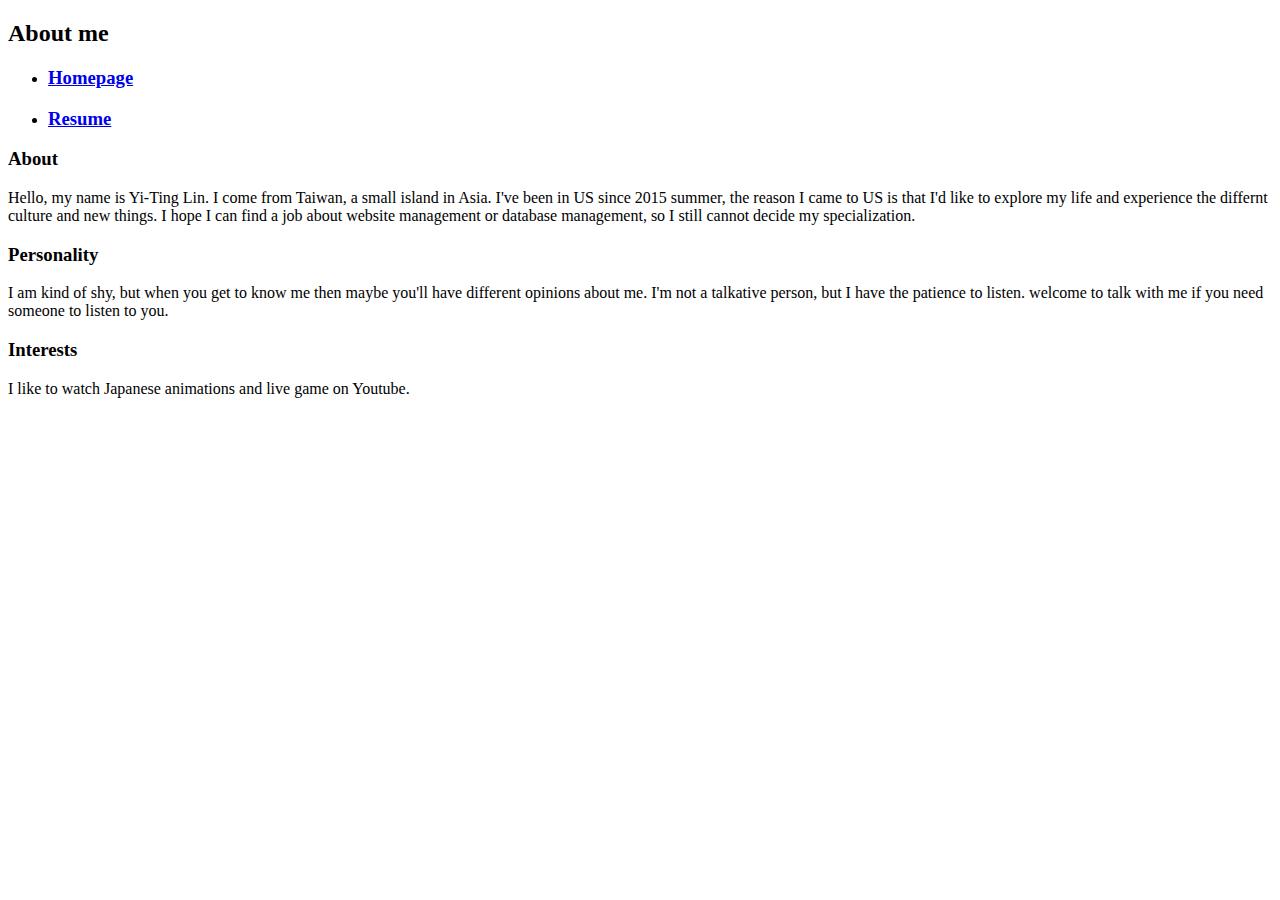
==== aboutme/index.html @ 81eb888d "add style sheet link" ====
<!DOCTYPE html>
<html lang="en" id="about">
  <head>
    <title>Yi Ting's Website</title>
    <meta charset="utf-8" />
    <meta name="viewpoint"
      content="width=divice-width, initinal-scale=l.0, shrink-to-fit=no" />
    <link rel="stylesheet" href="css/screen.css" />
  </head>

  <body>
    <header id="header">
      <h2>About me</h2>
      <nav id="navigation">
        <ul>
          <li id="nav-home"><h3><a href="..">Homepage</a></h3></li>
          <li id="nav-resume"><h3><a href="../resume">Resume</a></h3></li>
        </ul>
      </nav>
    </header>
    <main id="contect">
    <article>
      <h3>About</h3>
      <p>
        Hello, my name is Yi-Ting Lin. I come from Taiwan, a small island in Asia.
        I've been in US since 2015 summer, the reason I came to US is that I'd like to
        explore my life and experience the differnt culture and new things. I hope I can
        find a job about website management or database management, so I still cannot
        decide my specialization.
      </p>
      <h3>Personality</h3>
      <p>
        I am kind of shy, but when you get to know me then maybe you'll have different opinions about me.
        I'm not a talkative person, but I have the patience to listen. welcome to talk with me if you need someone to listen to you.
      </p>
      <h3>Interests</h3>
      <p>
        I like to watch Japanese animations and live game on Youtube.
      </p>
    </article>
    </main>
    <footer id="footer">
    </footer>
  </body>

</html>
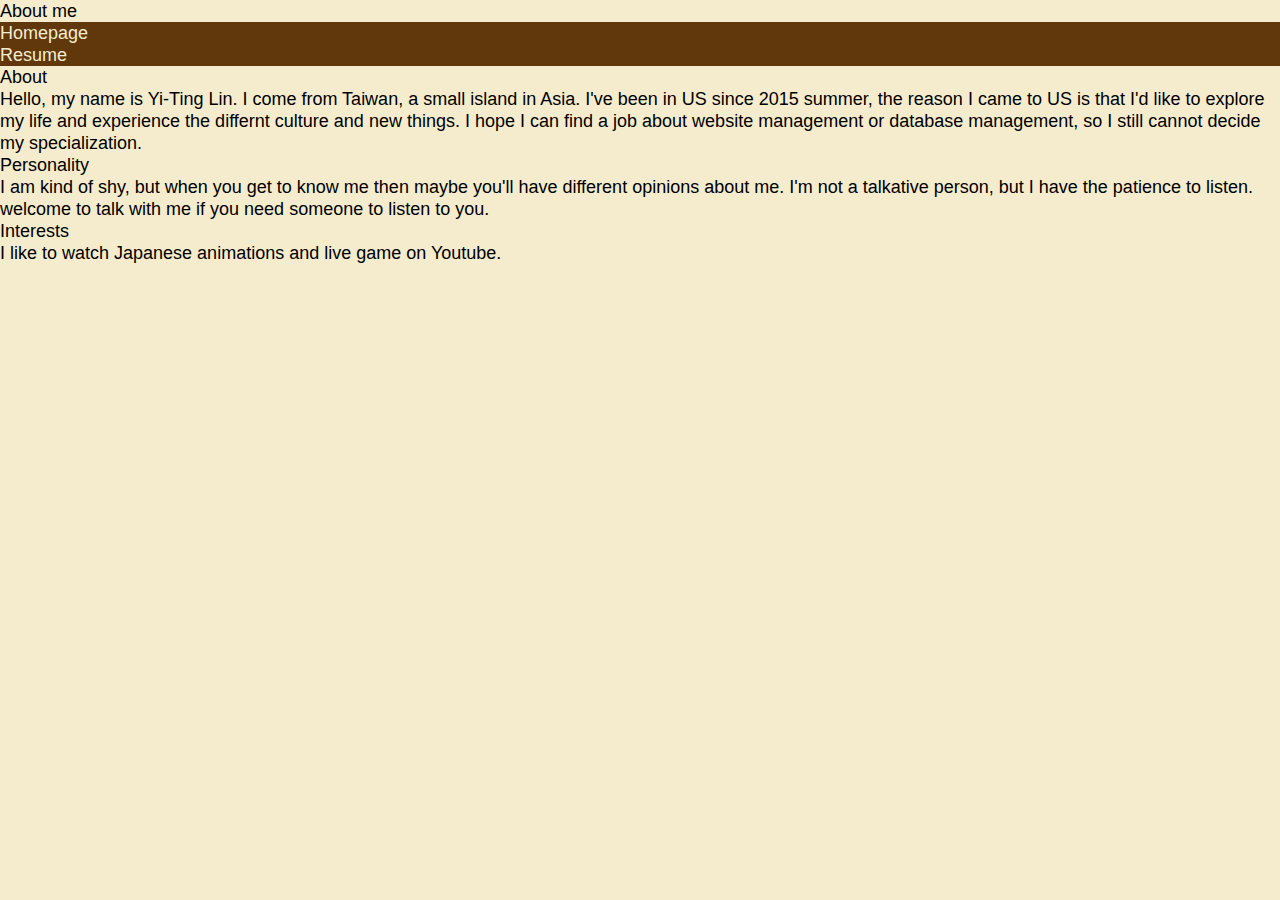
==== commit 69e0ec02: "correcting css style sheet link" ====
--- a/aboutme/index.html
+++ b/aboutme/index.html
@@ -5,7 +5,7 @@
     <meta charset="utf-8" />
     <meta name="viewpoint"
       content="width=divice-width, initinal-scale=l.0, shrink-to-fit=no" />
-    <link rel="stylesheet" href="css/screen.css" />
+    <link rel="stylesheet" href="../css/screen.css" />
   </head>
 
   <body>
@@ -13,8 +13,8 @@
       <h2>About me</h2>
       <nav id="navigation">
         <ul>
-          <li id="nav-home"><h3><a href="..">Homepage</a></h3></li>
-          <li id="nav-resume"><h3><a href="../resume">Resume</a></h3></li>
+          <li id="nav-home"><h3><a href="../">Homepage</a></h3></li>
+          <li id="nav-resume"><h3><a href="../resume/">Resume</a></h3></li>
         </ul>
       </nav>
     </header>
--- a/css/screen.css
+++ b/css/screen.css
@@ -0,0 +1,106 @@
+/* http://meyerweb.com/eric/tools/css/reset/
+   v2.0 | 20110126
+   License: none (public domain)
+*/
+/* stylelint-disable */
+a,abbr,acronym,address,applet,article,aside,audio,b,big,blockquote,body,canvas,caption,center,cite,code,dd,del,details,dfn,div,dl,dt,em,embed,fieldset,figcaption,figure,footer,form,h1,h2,h3,h4,h5,h6,header,hgroup,html,i,iframe,img,ins,kbd,label,legend,li,mark,menu,nav,object,ol,output,p,pre,q,ruby,s,samp,section,small,span,strike,strong,sub,summary,sup,table,tbody,td,tfoot,th,thead,time,tr,tt,u,ul,var,video{margin:0;padding:0;border:0;font:inherit;vertical-align:baseline}article,aside,details,figcaption,figure,footer,header,hgroup,main,menu,nav,section{display:block}html,.stylelint{line-height:1}body,.stylelint{line-height:inherit}ol,ul,.stylelint{list-style:none}blockquote,q{quotes:none}blockquote:after,blockquote:before,q:after,q:before{content:'';content:none}table{border-collapse:collapse;border-spacing:0}
+/* stylelint-enable */
+
+/* Begin site styles below */
+
+/* Base Styles */
+/*
+  Hint: these tend to be
+  1. element selectors
+  2. concerned with color and typography
+  3. basic element presenation
+*/
+html{
+  background-color: #F5ECCE;
+  font-family: Helvetica, Arial, sans-serif;
+  font-size: 1.125em;   /* 18 / 16 = 1.125 */
+  line-height: 1.222em;  /* 22 /18 = 1.222 */
+}
+
+body{
+  height: 100%;
+}
+
+main{
+
+}
+
+nav{
+  background-color: #61380B;
+}
+
+nav a{
+  text-decoration: none;
+  color: #F5ECCE;
+}
+
+h1,
+h2,
+h3,
+h4,
+h5,
+h6 {
+  line-height: 1.222em; /* 22 / 18 = 1.222 basic line height*/
+}
+
+
+/*
+  Setting type with a 4:3 modular scale
+  http://www.modularscale.com/?18&px&1.333
+*/
+
+
+/* Layout Styles */
+/*
+  Hint: these tend to be
+  1. IDs; but also classes, sometimes
+  2. concerned with layout and spatial
+     relationships
+*/
+
+
+
+/* Modular Styles */
+/*
+  Repeating style patterns.
+  Hint: these tend to be:
+  1. classes and relationship selectors
+  2. concerned with adjustments to base styles,
+      spacing, color, etc. etc.
+*/
+
+
+
+/* State Styles */
+/*
+  States of the browser and user access
+  conditions.
+  Hint: these tend to be:
+  1. Driven by media queries
+  2. Influenced by JavaScript
+  3. Organized by Base, Layout, Module, State
+*/
+
+@media screen and (min-width: 375px) {
+
+}
+
+@media screen and (min-width: 640px) {
+
+}
+
+@media screen and (min-width: 860px) {
+  /*
+    700 pixel grid w/ 80px margins (160)
+    Columns: 200px;
+    Gutters: 50px;
+    Primary module: 450px;
+    Secondary modul: 200px;
+  */
+
+}
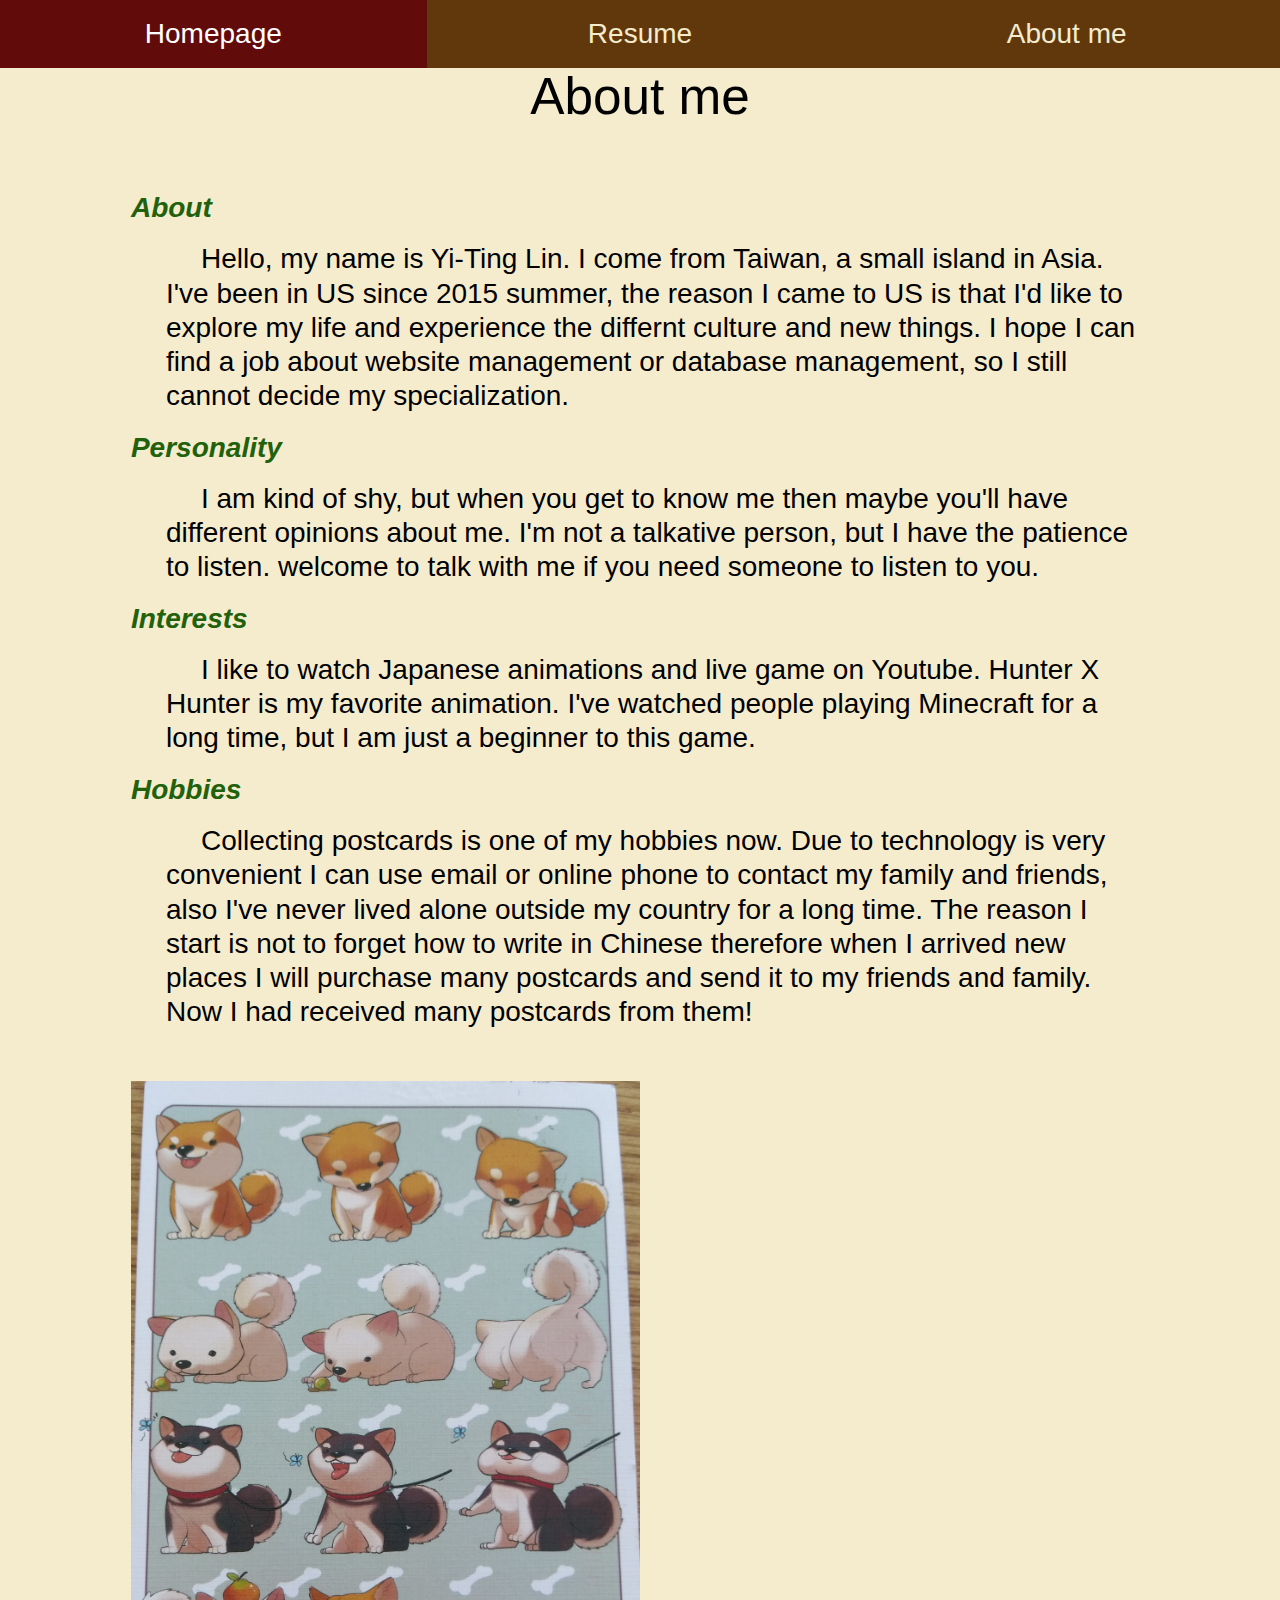
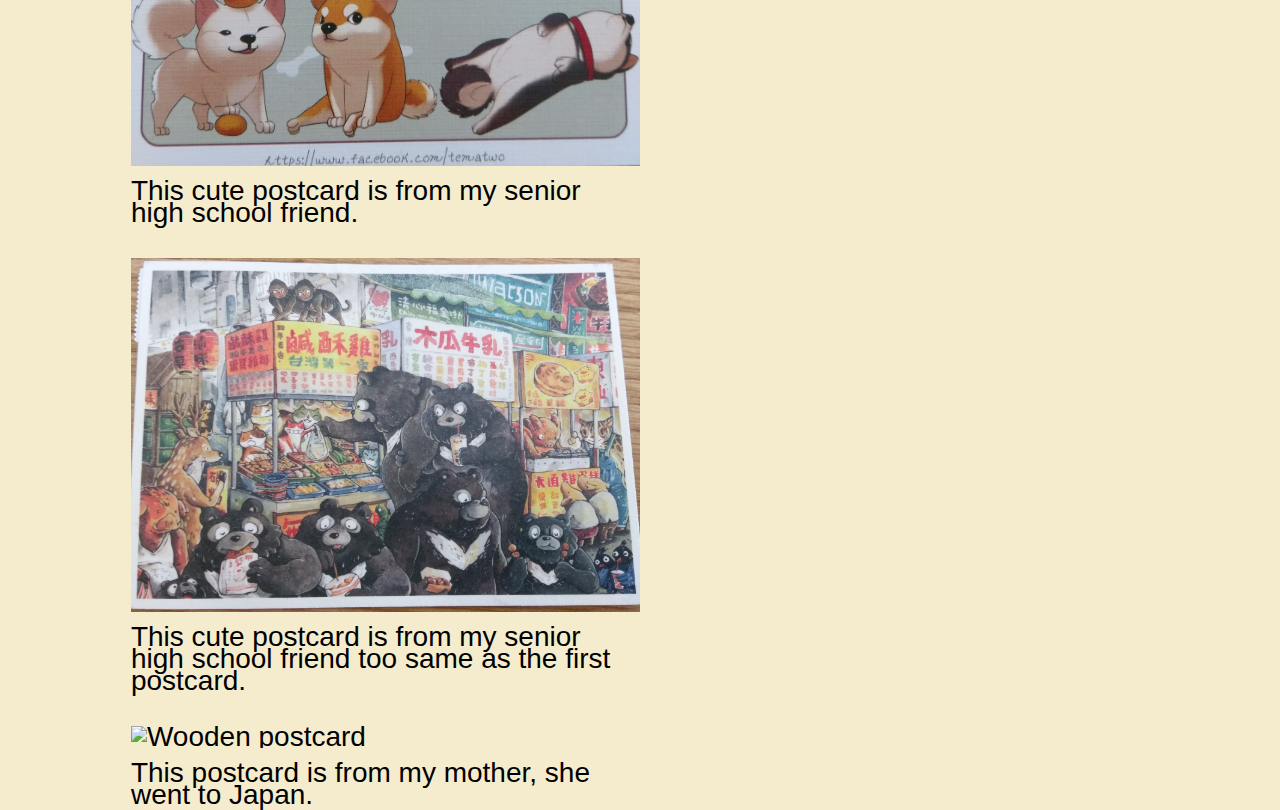
==== commit 0508aeb7: "put all postcards picture into one section" ====
--- a/aboutme/index.html
+++ b/aboutme/index.html
@@ -1,5 +1,5 @@
 <!DOCTYPE html>
-<html lang="en" id="about">
+<html lang="en" id="aboutpage">
   <head>
     <title>Yi Ting's Website</title>
     <meta charset="utf-8" />
@@ -13,8 +13,9 @@
       <h2>About me</h2>
       <nav id="navigation">
         <ul>
-          <li id="nav-home"><h3><a href="../">Homepage</a></h3></li>
-          <li id="nav-resume"><h3><a href="../resume/">Resume</a></h3></li>
+          <li id="home"><a href="../">Homepage</a></li>
+          <li id="resume"><a href="../resume/">Resume</a></li>
+          <li id="about"><a href="../aboutme">About&nbsp;me</a></li>
         </ul>
       </nav>
     </header>
@@ -30,14 +31,38 @@
       </p>
       <h3>Personality</h3>
       <p>
-        I am kind of shy, but when you get to know me then maybe you'll have different opinions about me.
-        I'm not a talkative person, but I have the patience to listen. welcome to talk with me if you need someone to listen to you.
+        I am kind of shy, but when you get to know me then maybe you'll have
+        different opinions about me. I'm not a talkative person, but I have the
+        patience to listen. welcome to talk with me if you need someone to
+        listen to you.
       </p>
       <h3>Interests</h3>
       <p>
-        I like to watch Japanese animations and live game on Youtube.
+        I like to watch Japanese animations and live game on Youtube. Hunter X
+        Hunter is my favorite animation. I've watched people playing Minecraft
+        for a long time, but I am just a beginner to this game.
+      </p>
+      <h3>Hobbies</h3>
+      <p>
+        Collecting postcards is one of my hobbies now. Due to technology is very
+        convenient I can use email or online phone to contact my family and
+        friends, also I've never lived alone outside my country for a long time.
+        The reason I start is not to forget how to write in Chinese therefore
+        when I arrived new places I will purchase many postcards and send it to
+        my friends and family. Now I had received many postcards from them!
       </p>
     </article>
+    <section id="postcardcollection">
+      <figure id="postcard1"> <img src="/img/postcard1.jpg" alt="doggies postcard" />
+        <figcaption>This cute postcard is from my senior high school friend.</figcaption>
+      </figure>
+      <figure id="postcard2"> <img src="/img/postcard3.jpg" alt="Taiwan night market and animals postcard" />
+        <figcaption>This cute postcard is from my senior high school friend too same as the first postcard.</figcaption>
+      </figure>
+      <figure id="postcard3"> <img src="/img/postcard7.jpg" alt="Wooden postcard" />
+        <figcaption>This postcard is from my mother, she went to Japan.</figcaption>
+      </figure>
+    </section>
     </main>
     <footer id="footer">
     </footer>
--- a/css/screen.css
+++ b/css/screen.css
@@ -19,41 +19,37 @@
   background-color: #F5ECCE;
   font-family: Helvetica, Arial, sans-serif;
   font-size: 1.125em;   /* 18 / 16 = 1.125 */
-  line-height: 1.222em;  /* 22 /18 = 1.222 */
+  line-height: 1.222em;  /* 22 /18 = 1.222 basic line height*/
 }
 
 body{
-  height: 100%;
-}
-
-main{
-
+  padding-top: 1.2222em; /* 22/ 18 = 2.4444*/
+  padding-left: 1.2222em; /* 22 / 18 = 1.2222*/
+  padding-right: 1.2222em;
 }
 
 nav{
+  position: absolute;
+  top: 0;
+  left: 0;
+  width: 100%;
   background-color: #61380B;
 }
 
 nav a{
+  display: block;
   text-decoration: none;
   color: #F5ECCE;
+  text-align: center;
+  line-height: 2.4444em; /* 44/ 18 = 2.4444*/
 }
 
 h1,
 h2,
 h3,
-h4,
-h5,
-h6 {
+p {
   line-height: 1.222em; /* 22 / 18 = 1.222 basic line height*/
 }
-
-
-/*
-  Setting type with a 4:3 modular scale
-  http://www.modularscale.com/?18&px&1.333
-*/
-
 
 /* Layout Styles */
 /*
@@ -63,6 +59,57 @@
      relationships
 */
 
+
+/*#header{
+  padding-top: 0.61111em;
+  padding-bottom: 0.61111em;
+}*/
+
+nav li{
+  padding: 0;
+  display: block;
+  float: left;
+  width: 33.3333333333%;
+}
+
+h1{
+  text-align: center;
+  font-size: 2.4444em; /* 44 / 18 = 2.4444 */
+  line-height: 2.4444em; /*  44/ 18 = 2.4444*/
+}
+
+h2{
+  text-align: center;
+  font-size: 1.83333em; /* 33 / 18 = 1.83333*/
+  line-height: 2.4444em; /* 44 / 18 = 2.4444*/
+  padding-bottom: 0.61111em; /* 11 / 18 = 0.61111*/
+}
+
+h3{
+  font-size: 1.222em /* 22 / 18 = 1.222*/
+  text-align: left;
+  font-weight: bold;
+  font-style: oblique;
+  color: #21610B;
+}
+
+ul li{
+  list-style-type: disc;
+}
+
+p{
+  padding-left: 1.25em;
+  padding-top: 0.61111em;
+  padding-bottom: 0.61111em;
+  text-indent: 1.25em;
+}
+
+img{
+  display: block;
+  max-width: 100%;
+  padding-top: 1.222em;
+  padding-bottom: 0.5em;
+}
 
 
 /* Modular Styles */
@@ -74,6 +121,10 @@
       spacing, color, etc. etc.
 */
 
+#navigation a:hover {
+  background-color: #610B0B;
+  color: white;
+}
 
 
 /* State Styles */
@@ -87,20 +138,55 @@
 */
 
 @media screen and (min-width: 375px) {
-
+  body{
+    font-size: 1em; /* 18/18 = 1*/
+    padding-left: 11.733%; /*  44/375 = 11.73333%*/
+    padding-right: 11.7333%;
+  }
+  .flexbox #postcardcollection{
+    display: flex;
+    flex-flow: row wrap;
+  }
+  #postcard1,
+  #postcard2,
+  #postcard3{
+    flex: auto;
+  }
 }
 
 @media screen and (min-width: 640px) {
-
+  body{
+    font-size: 1.5556em; /*  28/18 = 1.5556 */
+    padding-left: 10.00%; /* 64 / 640 = 10.00%*/
+    padding-right: 10.00%;
+  }
+  .flexbox #postcardcollection{
+    display: flex;
+    flex-flow: row wrap;
+  }
+  #postcard1,
+  #postcard2,
+  #postcard3{
+    flex: auto;
+    width: 70%;
+  }
 }
 
 @media screen and (min-width: 860px) {
-  /*
-    700 pixel grid w/ 80px margins (160)
-    Columns: 200px;
-    Gutters: 50px;
-    Primary module: 450px;
-    Secondary modul: 200px;
-  */
-
+  body{
+    font-size: ;
+    padding-left: 10.23%; /* 88 / 860 = 10.23%*/
+    padding-right: 10.23%;
+  }
+  .flexbox #postcardcollection{
+    display: flex;
+    flex-flow: row wrap;
+  }
+  #postcard1,
+  #postcard2,
+  #postcard3{
+    flex: auto;
+    height: 50%;
+    width: 50%;
+  }
 }
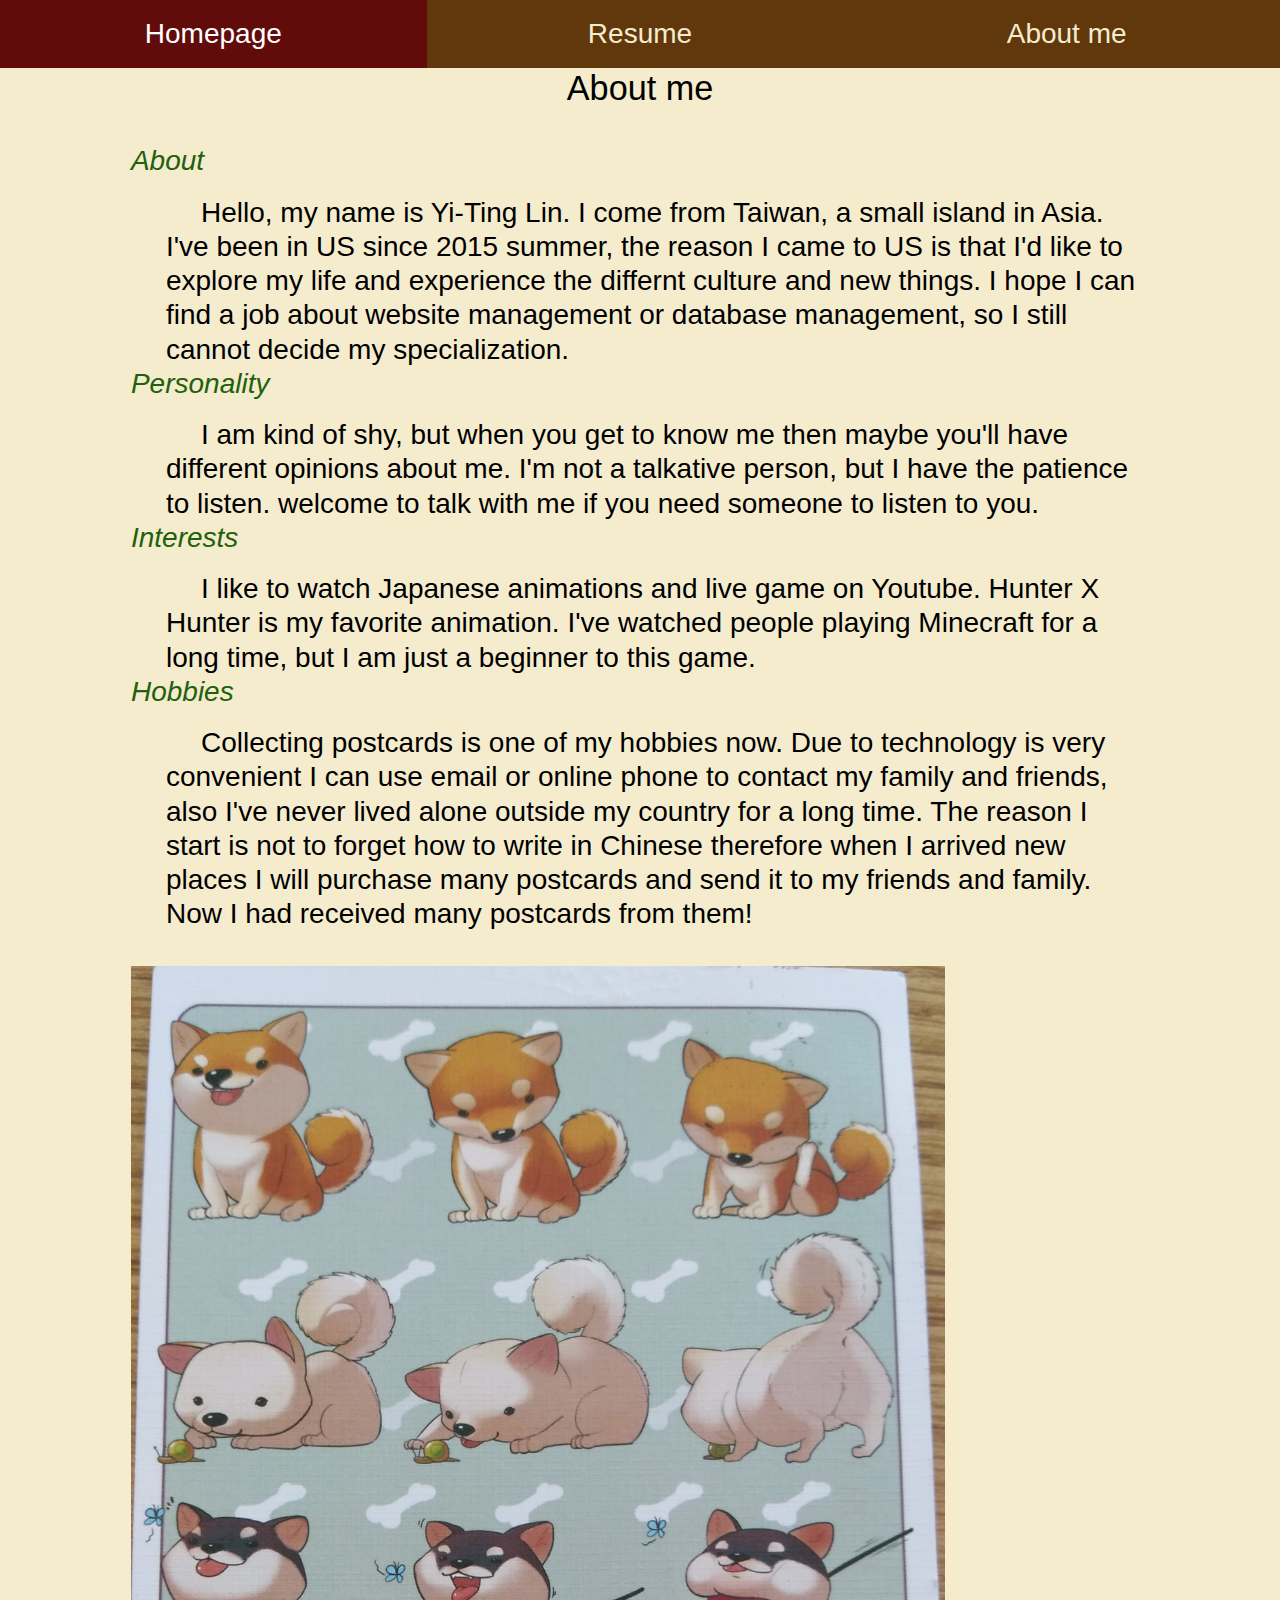
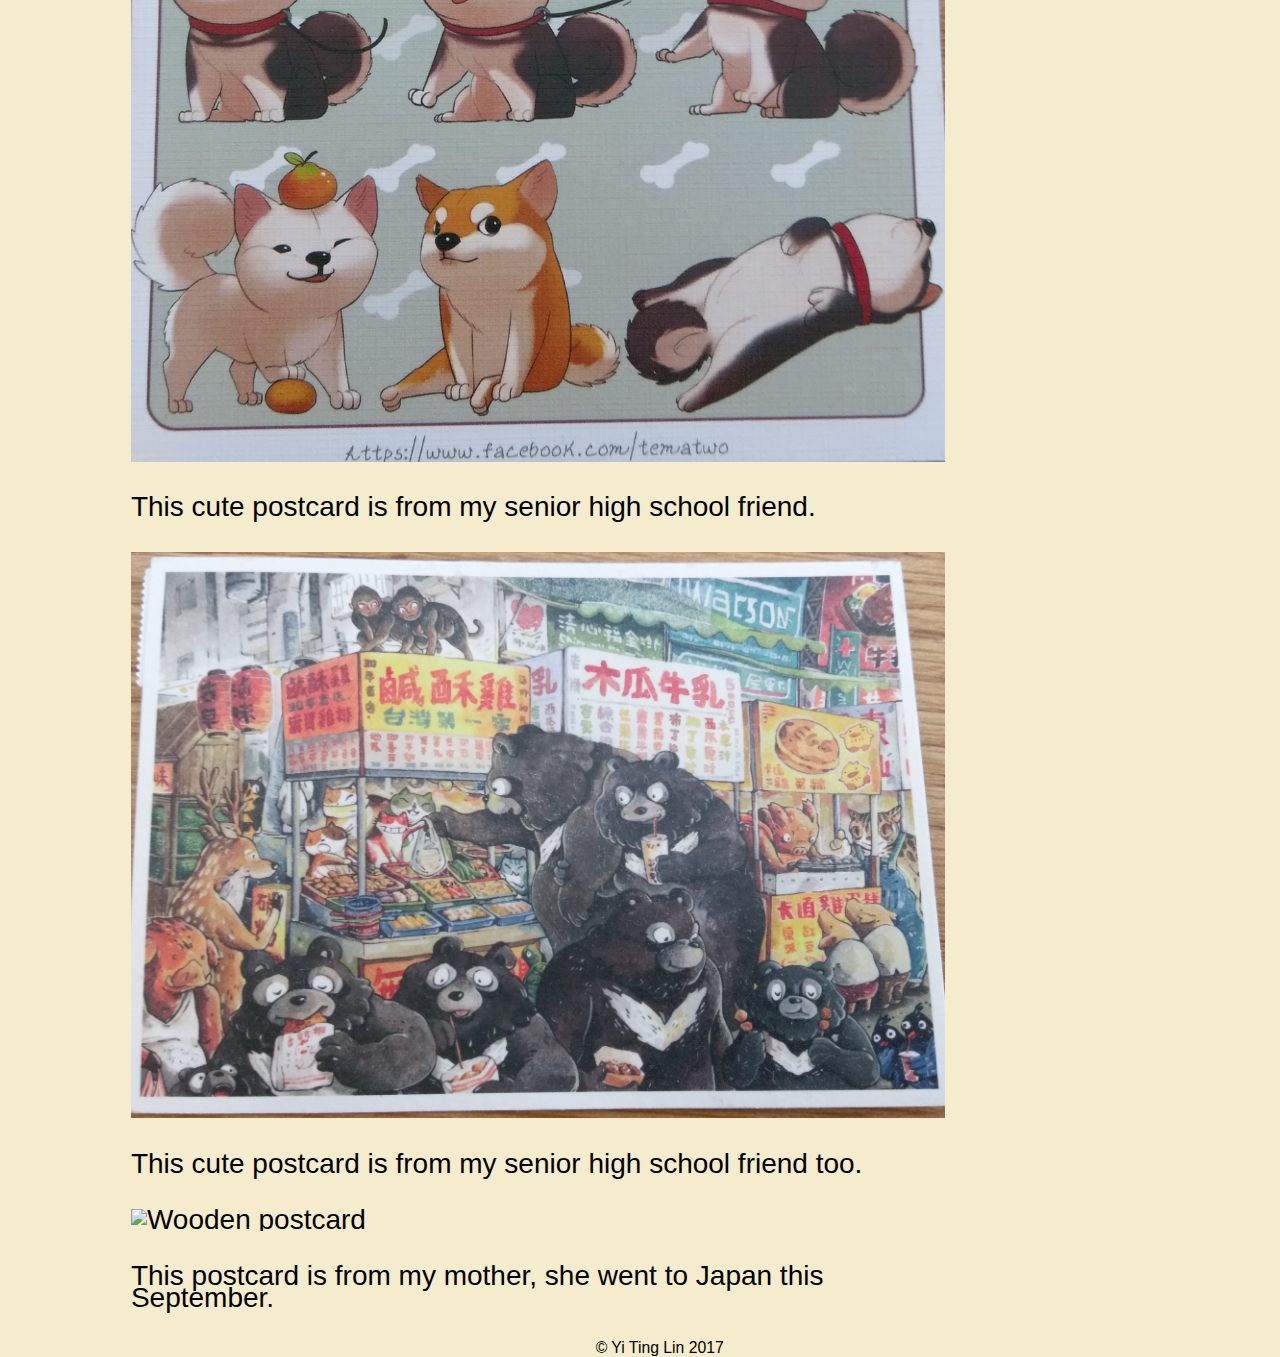
==== commit 1c584b31: "adjest line height and font size to make text aline better" ====
--- a/aboutme/index.html
+++ b/aboutme/index.html
@@ -6,6 +6,7 @@
     <meta name="viewpoint"
       content="width=divice-width, initinal-scale=l.0, shrink-to-fit=no" />
     <link rel="stylesheet" href="../css/screen.css" />
+    <link rel="stylesheet" href="//basehold.it/22" />
   </head>
 
   <body>
@@ -57,14 +58,15 @@
         <figcaption>This cute postcard is from my senior high school friend.</figcaption>
       </figure>
       <figure id="postcard2"> <img src="/img/postcard3.jpg" alt="Taiwan night market and animals postcard" />
-        <figcaption>This cute postcard is from my senior high school friend too same as the first postcard.</figcaption>
+        <figcaption>This cute postcard is from my senior high school friend too.</figcaption>
       </figure>
       <figure id="postcard3"> <img src="/img/postcard7.jpg" alt="Wooden postcard" />
-        <figcaption>This postcard is from my mother, she went to Japan.</figcaption>
+        <figcaption>This postcard is from my mother, she went to Japan this September.</figcaption>
       </figure>
     </section>
     </main>
     <footer id="footer">
+      <p>&copy; Yi Ting Lin 2017</p>
     </footer>
   </body>
 
--- a/css/screen.css
+++ b/css/screen.css
@@ -22,10 +22,22 @@
   line-height: 1.222em;  /* 22 /18 = 1.222 basic line height*/
 }
 
+header{
+  padding-top: 1.222em;
+  padding-bottom: 1.222em;
+}
+
 body{
   padding-top: 1.2222em; /* 22/ 18 = 2.4444*/
   padding-left: 1.2222em; /* 22 / 18 = 1.2222*/
   padding-right: 1.2222em;
+}
+
+footer{
+  padding-top: 1.222em;
+  font-size: 0.5625em;/* 9 / 16 = 0.5625 */
+  line-height: 1.222em;
+  text-align: center;
 }
 
 nav{
@@ -41,7 +53,7 @@
   text-decoration: none;
   color: #F5ECCE;
   text-align: center;
-  line-height: 2.4444em; /* 44/ 18 = 2.4444*/
+  line-height: 2.444em; /* 44/ 18 = 2.4444*/
 }
 
 h1,
@@ -74,33 +86,32 @@
 
 h1{
   text-align: center;
-  font-size: 2.4444em; /* 44 / 18 = 2.4444 */
-  line-height: 2.4444em; /*  44/ 18 = 2.4444*/
+  font-size: 2.444em; /* 44 / 18 = 2.4444 */
+  line-height: 1.222em; /*  22/ 18 = 1.222*/
 }
 
 h2{
   text-align: center;
-  font-size: 1.83333em; /* 33 / 18 = 1.83333*/
-  line-height: 2.4444em; /* 44 / 18 = 2.4444*/
-  padding-bottom: 0.61111em; /* 11 / 18 = 0.61111*/
+  font-size: 1.222em; /* 33 / 18 = 1.83333*/
+  line-height: 1.222em; /* 44 / 18 = 2.4444*/
 }
 
 h3{
   font-size: 1.222em /* 22 / 18 = 1.222*/
   text-align: left;
-  font-weight: bold;
   font-style: oblique;
   color: #21610B;
 }
 
 ul li{
+  line-height: 1.2222em;
+  text-align: left;
   list-style-type: disc;
 }
 
 p{
+  padding-top: 0.6111em;
   padding-left: 1.25em;
-  padding-top: 0.61111em;
-  padding-bottom: 0.61111em;
   text-indent: 1.25em;
 }
 
@@ -108,7 +119,7 @@
   display: block;
   max-width: 100%;
   padding-top: 1.222em;
-  padding-bottom: 0.5em;
+  padding-bottom: 1.222em;
 }
 
 
@@ -124,6 +135,11 @@
 #navigation a:hover {
   background-color: #610B0B;
   color: white;
+}
+
+#edulist,
+#sklist{
+  padding-left: 2em;
 }
 
 
@@ -186,7 +202,6 @@
   #postcard2,
   #postcard3{
     flex: auto;
-    height: 50%;
-    width: 50%;
-  }
-}
+    width: 80%;
+  }
+}
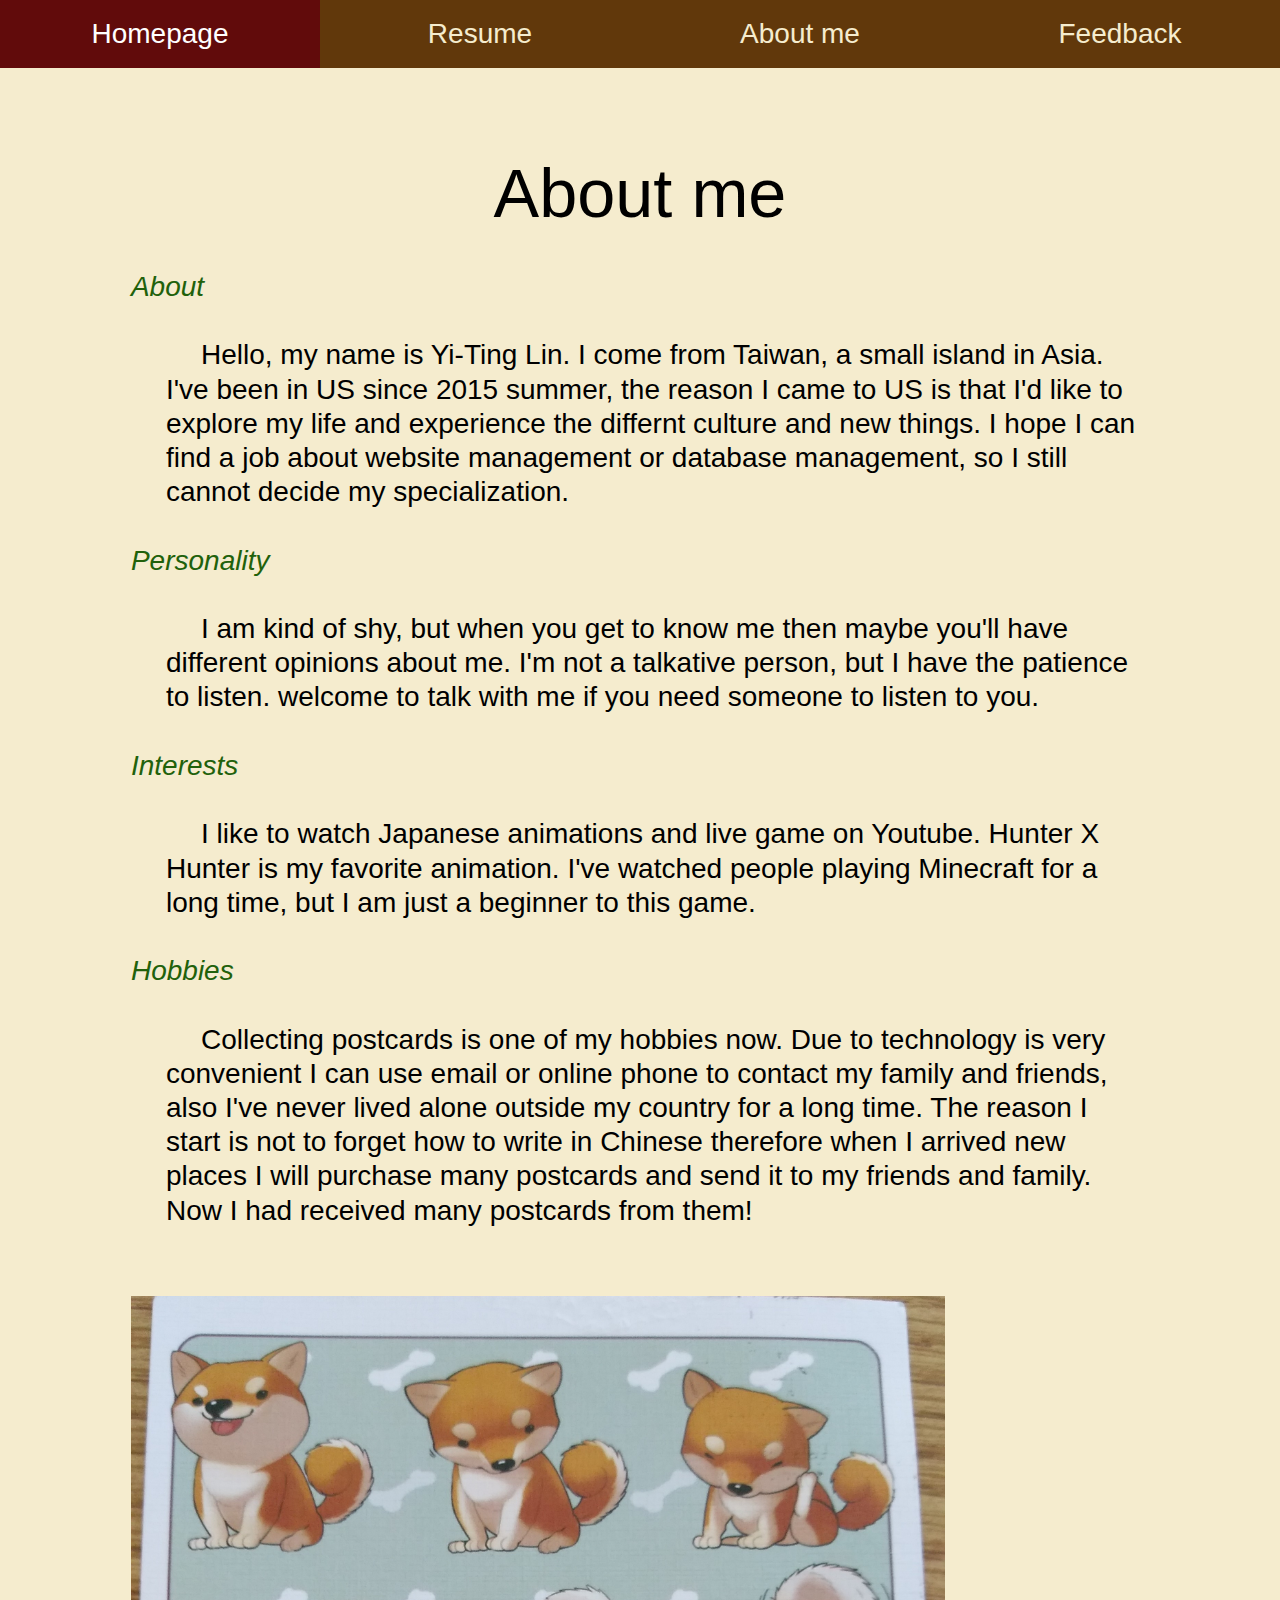
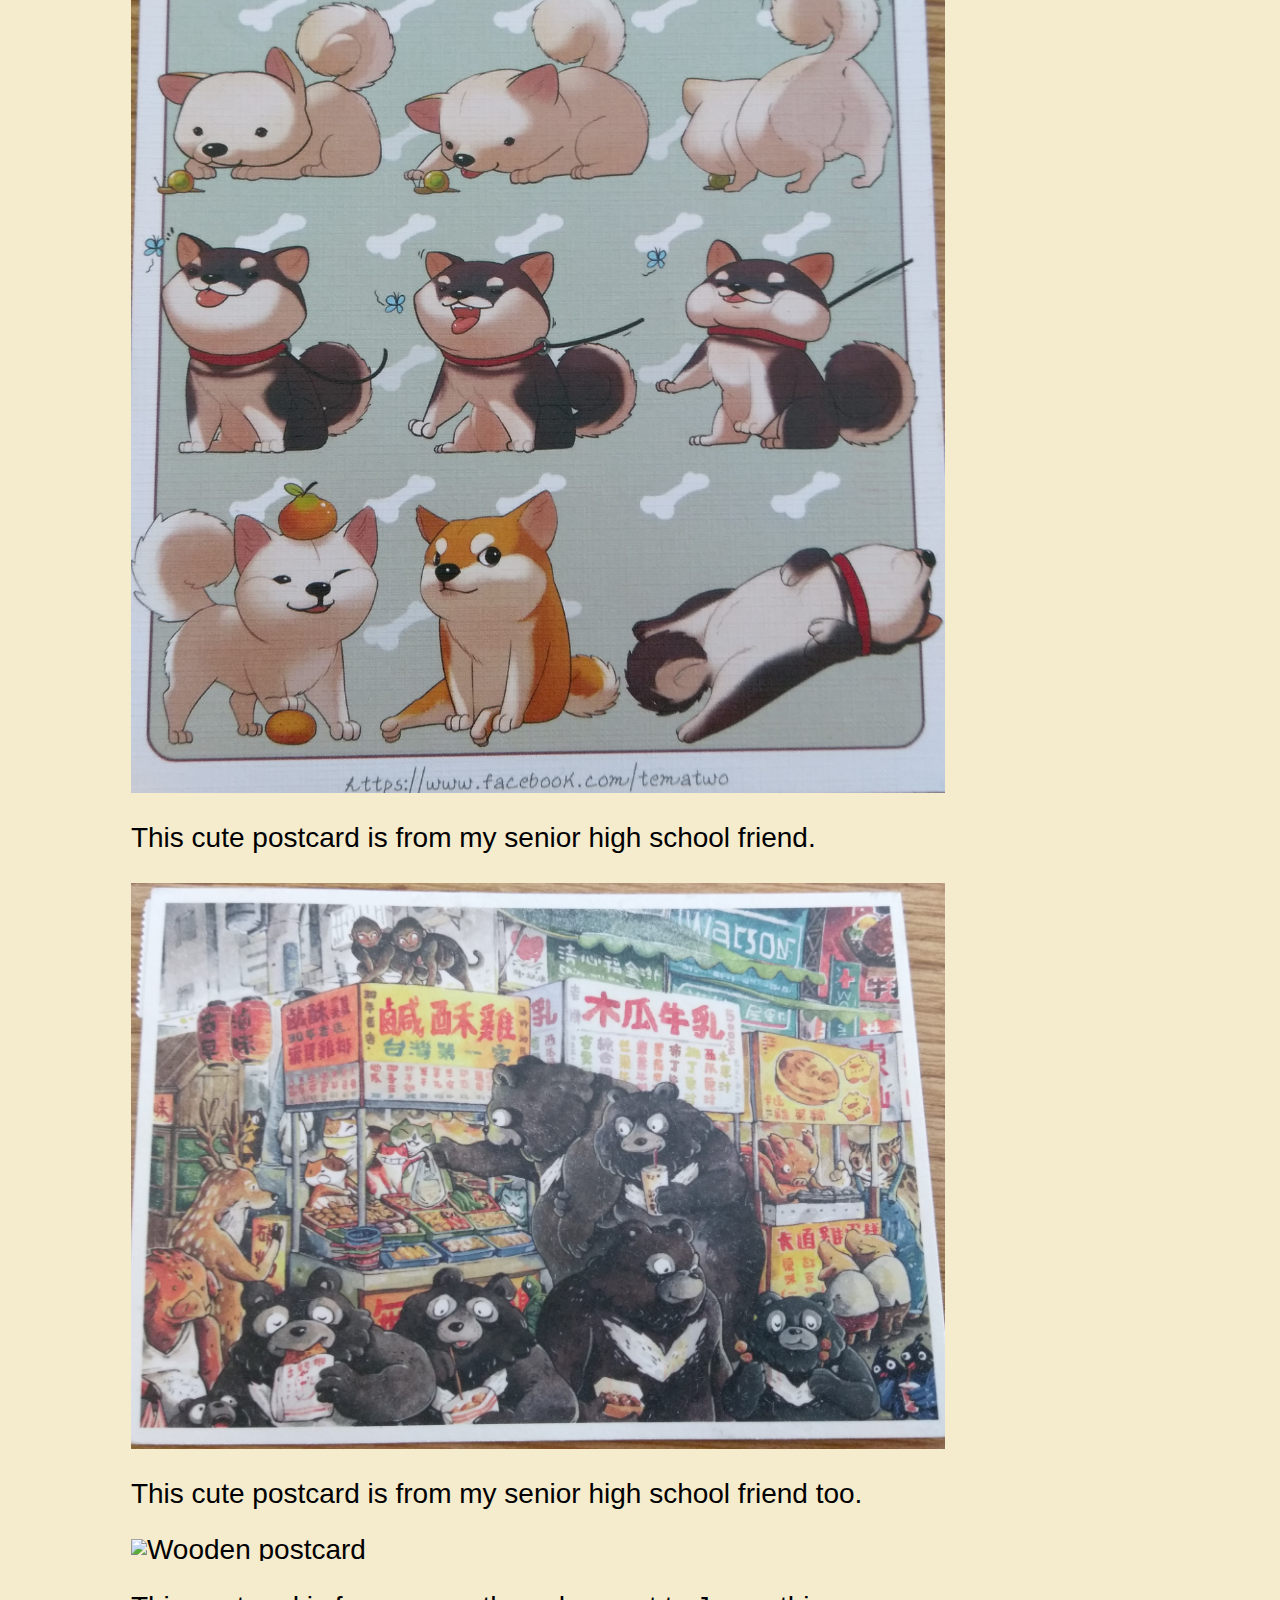
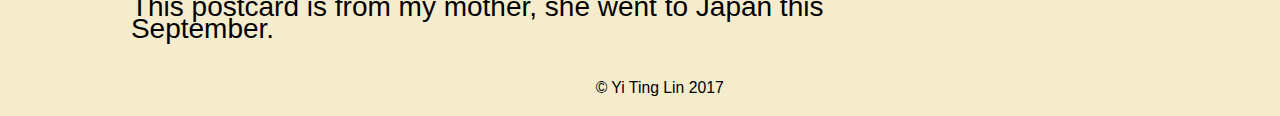
==== commit 83ea5a3e: "add url to feedback pages and change the width of navigation bar" ====
--- a/aboutme/index.html
+++ b/aboutme/index.html
@@ -17,6 +17,7 @@
           <li id="home"><a href="../">Homepage</a></li>
           <li id="resume"><a href="../resume/">Resume</a></li>
           <li id="about"><a href="../aboutme">About&nbsp;me</a></li>
+          <li id="feedback"><a href="../feedback/">Feedback</a></li>
         </ul>
       </nav>
     </header>
--- a/css/screen.css
+++ b/css/screen.css
@@ -81,19 +81,20 @@
   padding: 0;
   display: block;
   float: left;
-  width: 33.3333333333%;
+  width: 25%; /*100 / 4 = 25*/
 }
 
 h1{
   text-align: center;
-  font-size: 2.444em; /* 44 / 18 = 2.4444 */
+  font-size: 3.6667em; /* 66 / 18 = 3.667 */
   line-height: 1.222em; /*  22/ 18 = 1.222*/
 }
 
 h2{
   text-align: center;
-  font-size: 1.222em; /* 33 / 18 = 1.83333*/
-  line-height: 1.222em; /* 44 / 18 = 2.4444*/
+  font-size: 2.444em; /*44 / 18 = 2.444 */
+  line-height: 1.222em;
+  padding-top: 1.222em;
 }
 
 h3{
@@ -110,9 +111,10 @@
 }
 
 p{
-  padding-top: 0.6111em;
   padding-left: 1.25em;
   text-indent: 1.25em;
+  padding-top: 1.222em;
+  padding-bottom: 1.222em;
 }
 
 img{
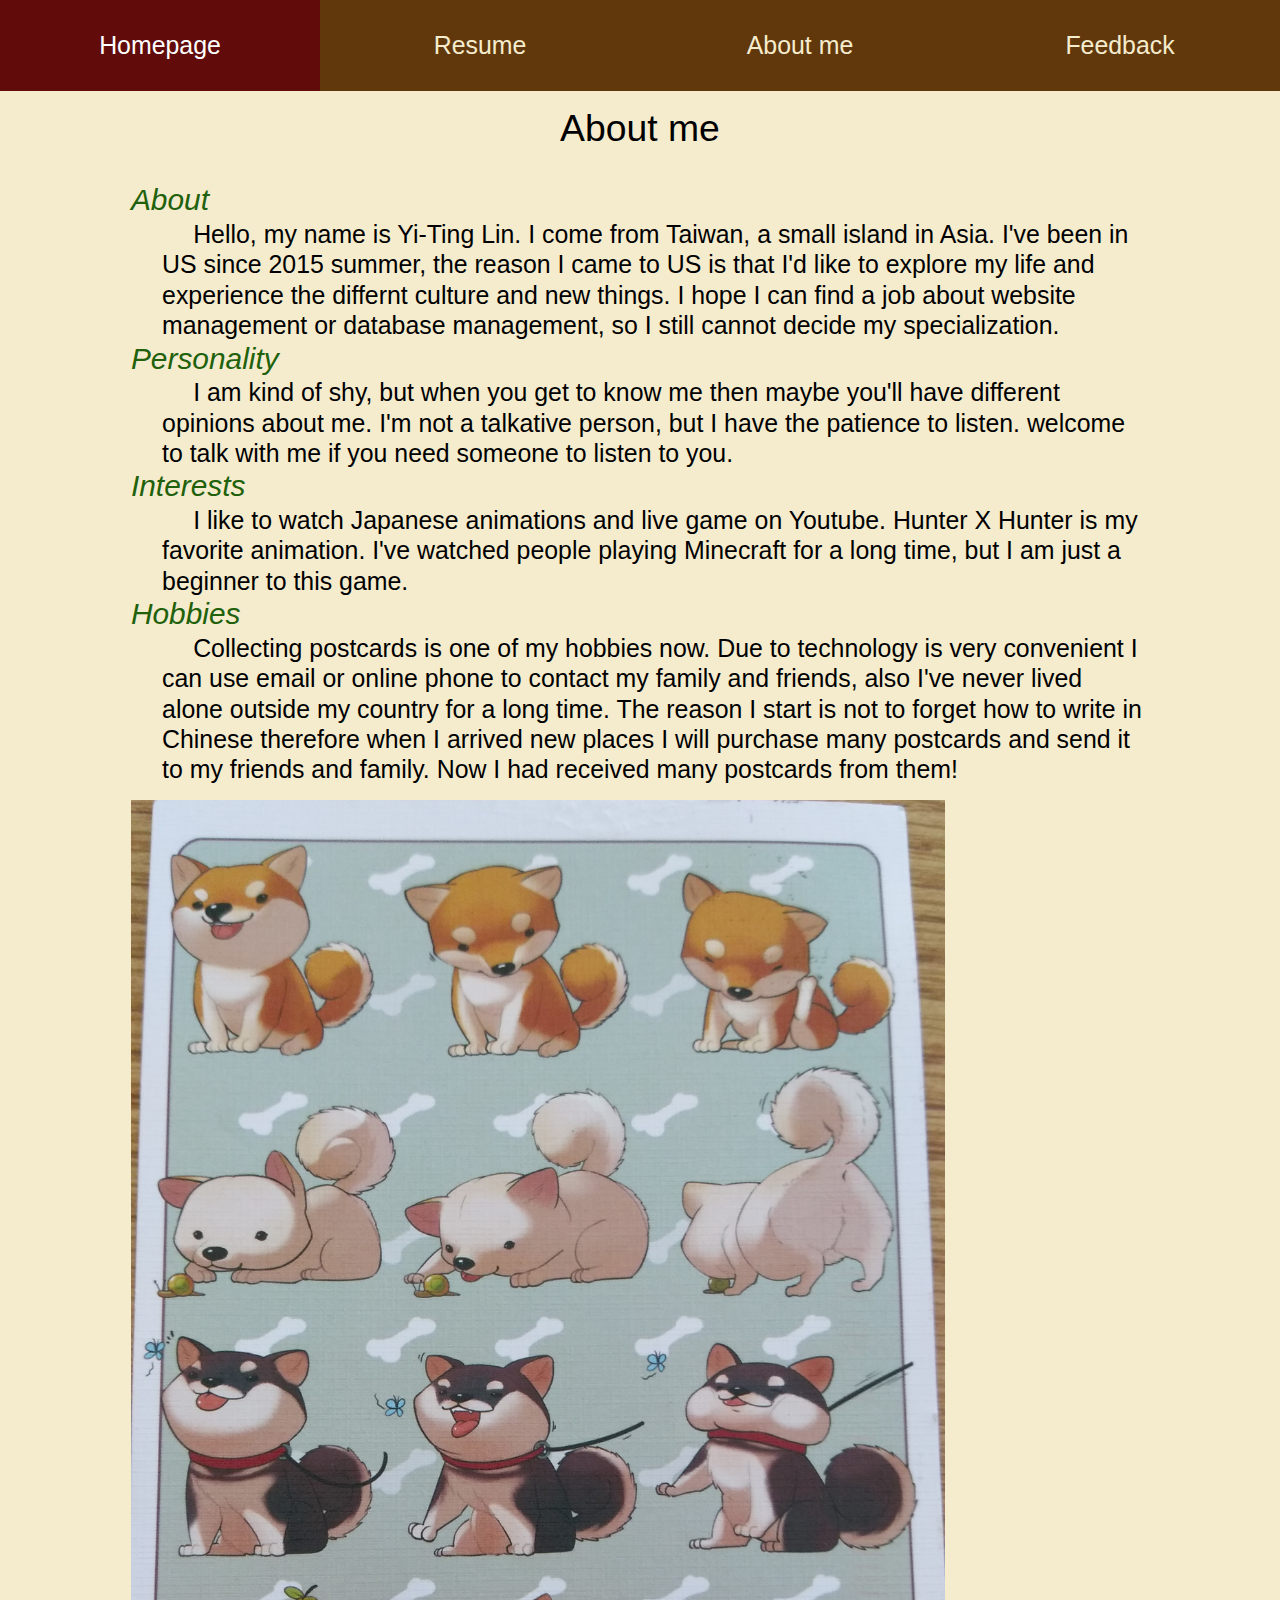
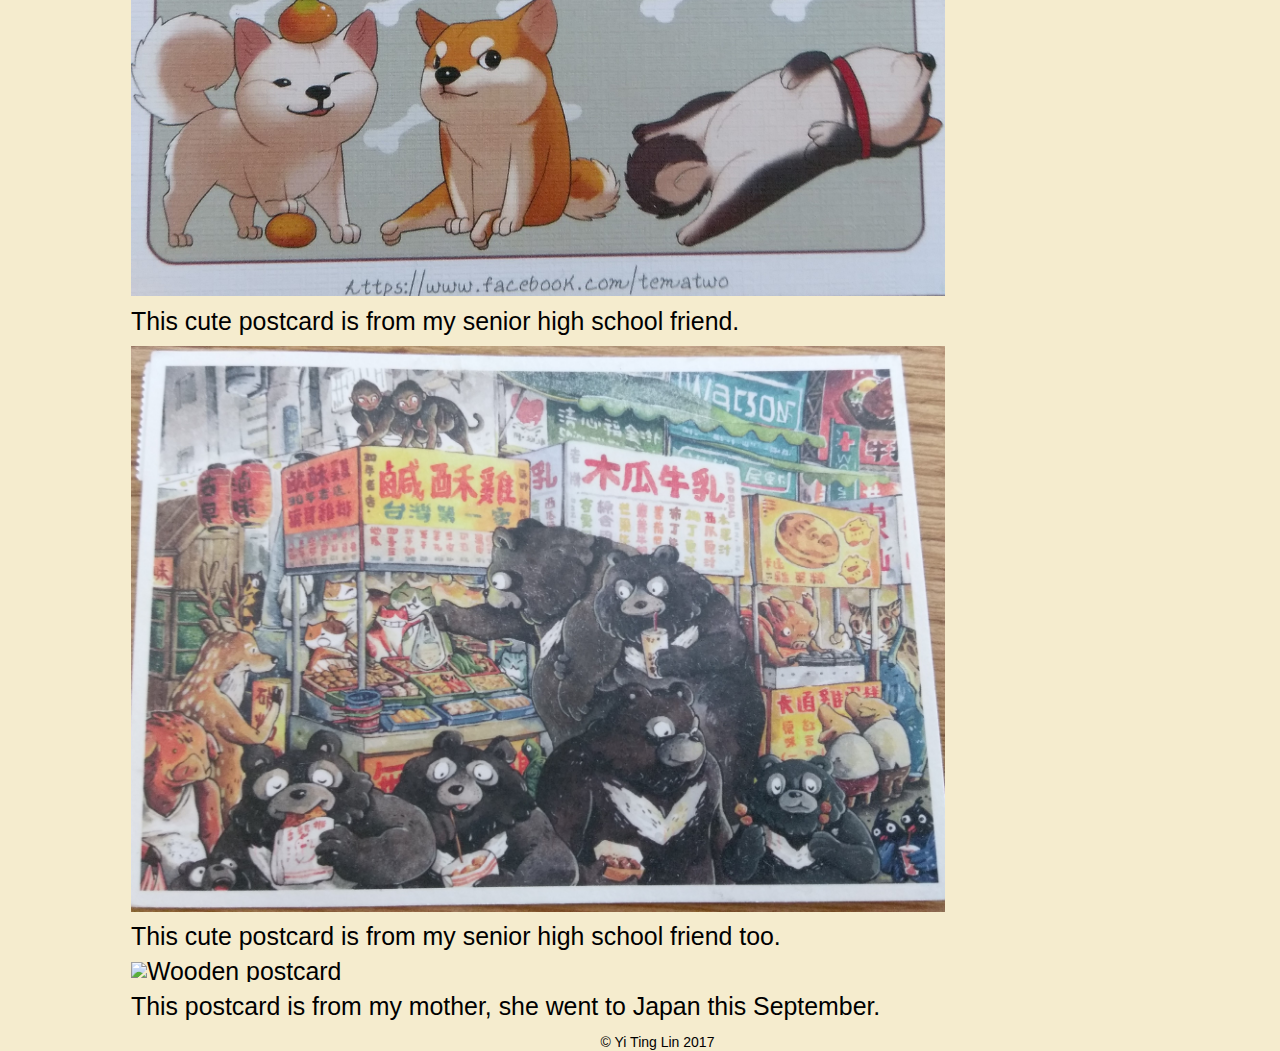
==== commit e9c5d64f: "pull out footer from body section" ====
--- a/aboutme/index.html
+++ b/aboutme/index.html
@@ -66,9 +66,9 @@
       </figure>
     </section>
     </main>
-    <footer id="footer">
-      <p>&copy; Yi Ting Lin 2017</p>
-    </footer>
   </body>
+  <footer id="footer">
+    <p>&copy; Yi Ting Lin 2017</p>
+  </footer>
 
 </html>
--- a/css/screen.css
+++ b/css/screen.css
@@ -53,7 +53,7 @@
   text-decoration: none;
   color: #F5ECCE;
   text-align: center;
-  line-height: 2.444em; /* 44/ 18 = 2.4444*/
+  line-height: 3.6667em; /* 66/ 18 = 3.6667*/
 }
 
 h1,
@@ -71,12 +71,6 @@
      relationships
 */
 
-
-/*#header{
-  padding-top: 0.61111em;
-  padding-bottom: 0.61111em;
-}*/
-
 nav li{
   padding: 0;
   display: block;
@@ -85,8 +79,9 @@
 }
 
 h1{
-  text-align: center;
-  font-size: 3.6667em; /* 66 / 18 = 3.667 */
+  padding-top: 1.222em;
+  text-align: center;
+  font-size: 3.0555em; /* 55 / 18 = 3.05555 */
   line-height: 1.222em; /*  22/ 18 = 1.222*/
 }
 
@@ -113,18 +108,20 @@
 p{
   padding-left: 1.25em;
   text-indent: 1.25em;
-  padding-top: 1.222em;
-  padding-bottom: 1.222em;
+  /*padding-bottom: 1.222em;*/
 }
 
 img{
   display: block;
   max-width: 100%;
-  padding-top: 1.222em;
-  padding-bottom: 1.222em;
-}
-
-
+  padding-top: 0.6111em;
+  padding-bottom: 0.6111em;
+}
+
+label{
+  display:block;
+  line-height: 1.222em;
+}
 /* Modular Styles */
 /*
   Repeating style patterns.
@@ -142,6 +139,11 @@
 #edulist,
 #sklist{
   padding-left: 2em;
+}
+
+form ol,
+form ol li{
+  list-style-type: none;
 }
 
 
@@ -155,11 +157,14 @@
   3. Organized by Base, Layout, Module, State
 */
 
-@media screen and (min-width: 375px) {
+@media screen and (min-width: 320px) {
+  html{
+    font-size: 1em; /* 18 / 18 = 1*/
+    line-height: 1.2222em;
+  }
   body{
-    font-size: 1em; /* 18/18 = 1*/
-    padding-left: 11.733%; /*  44/375 = 11.73333%*/
-    padding-right: 11.7333%;
+    padding-left: 6.875%; /*  22/320 = 6.875%*/
+    padding-right: 6.875%;
   }
   .flexbox #postcardcollection{
     display: flex;
@@ -169,7 +174,18 @@
   #postcard2,
   #postcard3{
     flex: auto;
-  }
+    width: 60%
+  }
+  h1{
+    font-size: 2em; /* 36 / 18 = 2*/
+  }
+  h2{
+    font-size: 1.5em; /* 27/ 18 = 1.5*/
+  }
+  h3{
+    font-size: 1.2em; /*21.6 / 18 = 1.2 */
+  }
+
 }
 
 @media screen and (min-width: 640px) {
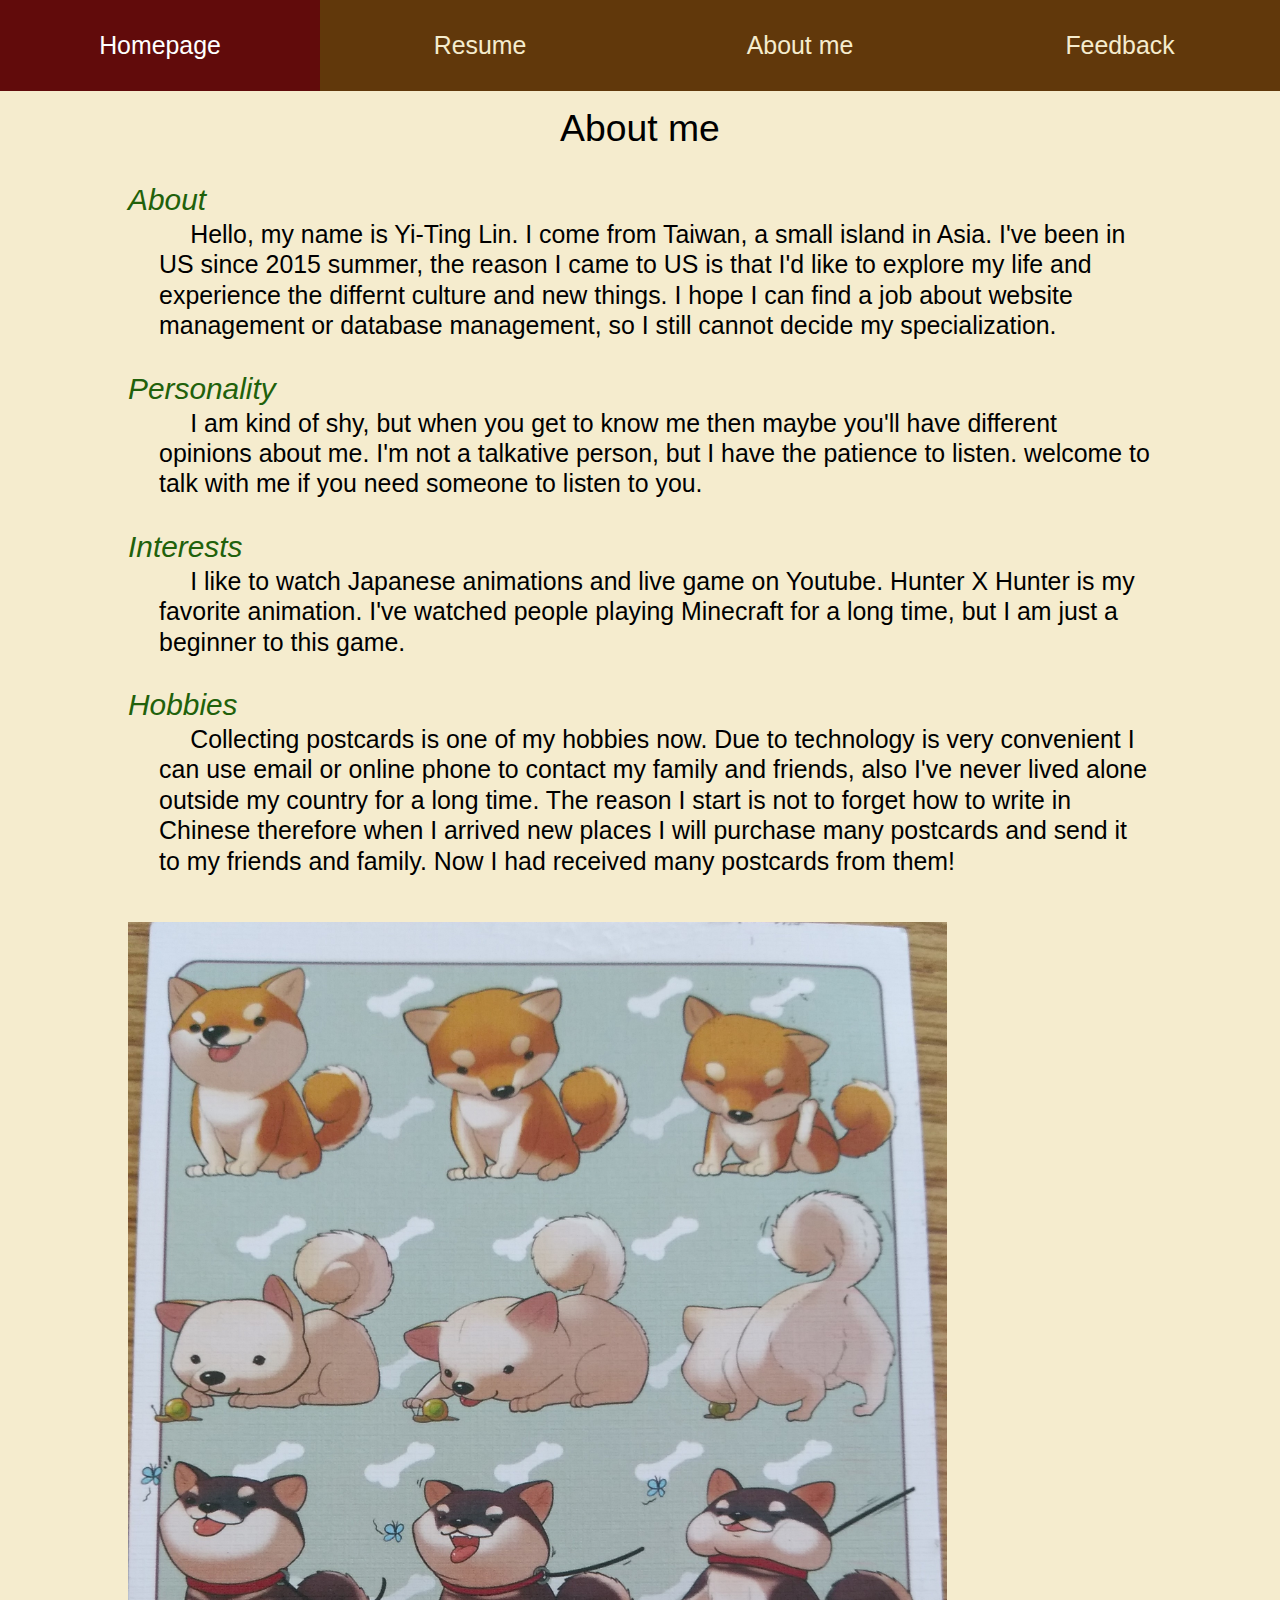
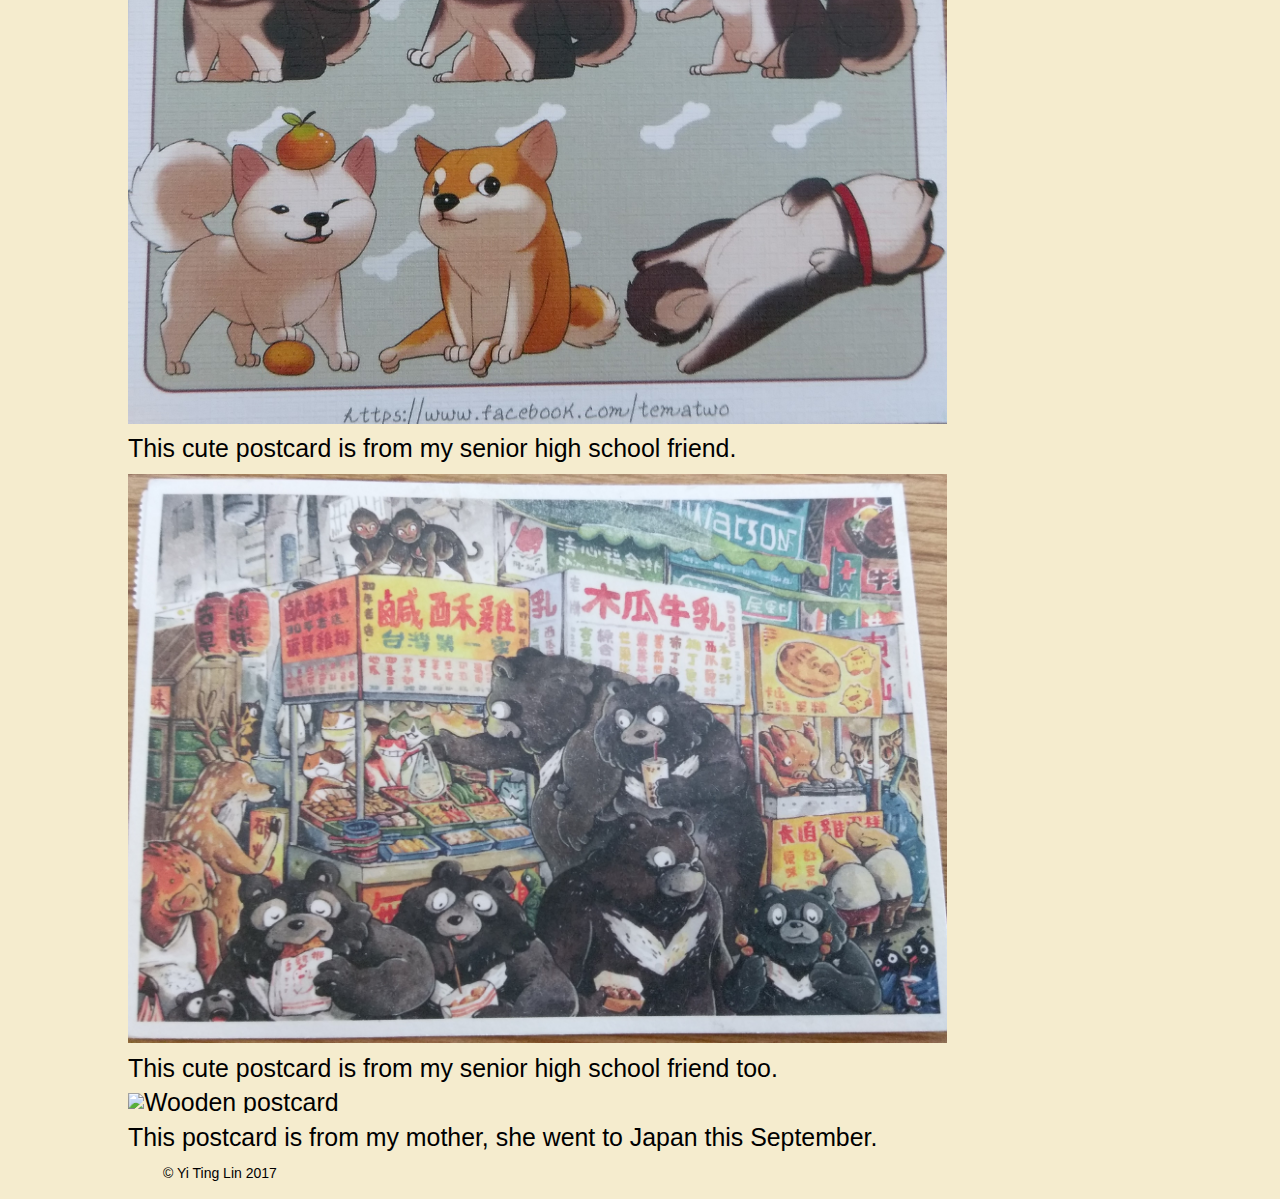
==== commit 91e117df: "adjust footer position" ====
--- a/aboutme/index.html
+++ b/aboutme/index.html
@@ -66,9 +66,10 @@
       </figure>
     </section>
     </main>
+    <footer id="footer">
+      <p>&copy; Yi Ting Lin 2017</p>
+    </footer>
   </body>
-  <footer id="footer">
-    <p>&copy; Yi Ting Lin 2017</p>
-  </footer>
+
 
 </html>
--- a/css/screen.css
+++ b/css/screen.css
@@ -108,7 +108,12 @@
 p{
   padding-left: 1.25em;
   text-indent: 1.25em;
-  /*padding-bottom: 1.222em;*/
+  padding-bottom: 1.222em;
+  text-align: left;
+}
+
+aside{
+  background-color: #F7F2E0;
 }
 
 img{
@@ -121,6 +126,7 @@
 label{
   display:block;
   line-height: 1.222em;
+  padding-top: 1.222em;
 }
 /* Modular Styles */
 /*
@@ -139,6 +145,10 @@
 #edulist,
 #sklist{
   padding-left: 2em;
+}
+
+form{
+  background-color: #F7F2E0;
 }
 
 form ol,
@@ -204,18 +214,48 @@
     flex: auto;
     width: 70%;
   }
+  aside{
+    padding-top: 1.2222em;
+  }
 }
 
 @media screen and (min-width: 860px) {
-  body{
-    font-size: ;
-    padding-left: 10.23%; /* 88 / 860 = 10.23%*/
-    padding-right: 10.23%;
-  }
+  /*
+      700 pixel grid w/ 80px margins (160)
+      Columns: 200px;
+      Gutters: 50px;
+      Primary module: 450px;
+      Secondary modul: 200px;
+    */
+
+  footer{
+    clear: both;
+    text-align: center;
+  }
+
+  form {
+    display: block;
+    width: 64.28571429%; /* 450 / 700 = 0.6428571429 */
+    float: left;
+  }
+  aside {
+    display: block;
+    width: 28.57142857%; /* 200 / 700 = 0.2857142857 */
+    margin-left: 7.142857143%; /* 50 / 700 = 0.07142857143 */
+    float: left;
+    text-align: center;
+  }
+
+  .flexbox #content {
+    display: flex;
+    justify-content: space-between;
+  }
+
   .flexbox #postcardcollection{
     display: flex;
     flex-flow: row wrap;
   }
+
   #postcard1,
   #postcard2,
   #postcard3{
